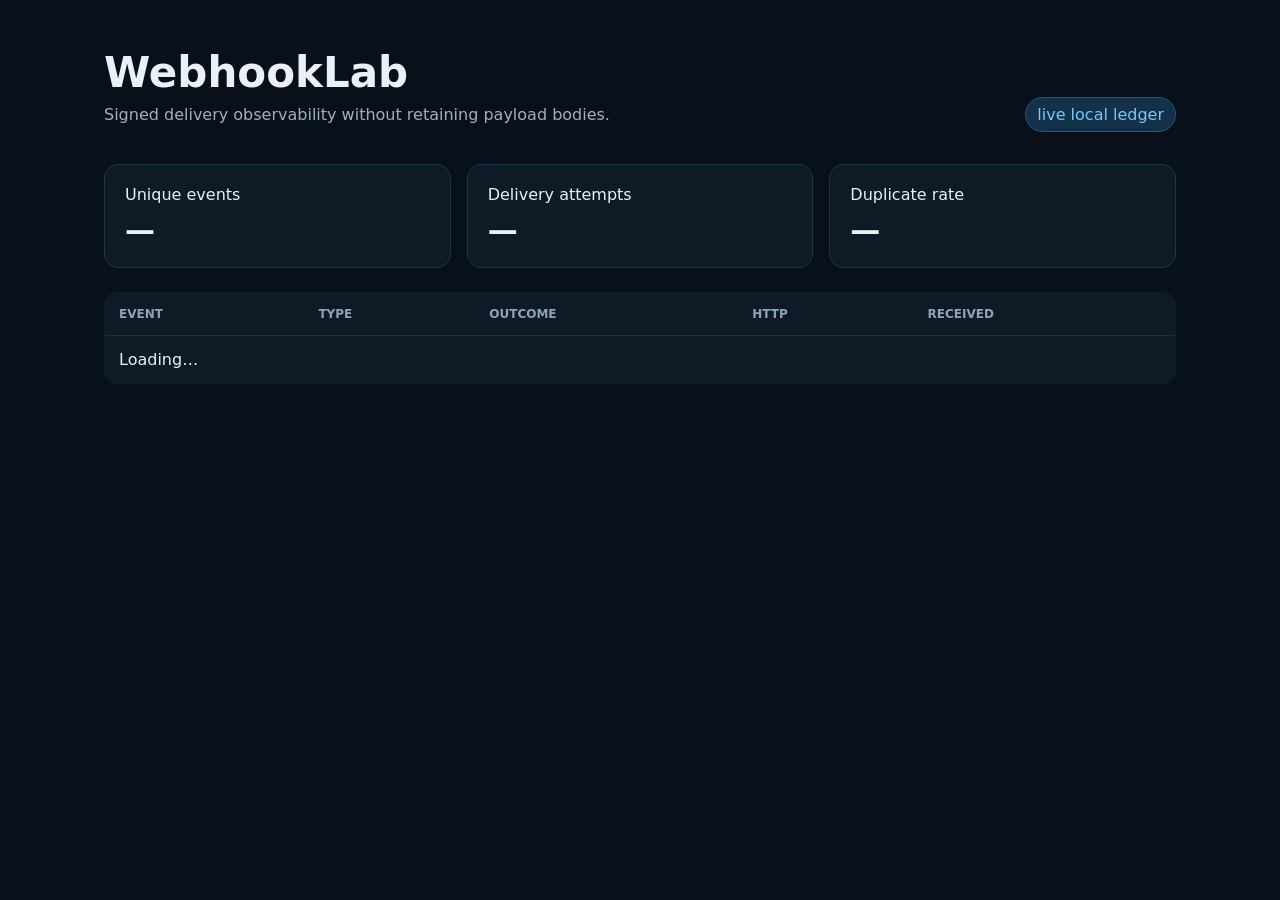
==== app/static/index.html @ af089aa2 "Build production-grade support engineering portfolio project" ====
<!doctype html>
<html lang="en"><head><meta charset="utf-8"><meta name="viewport" content="width=device-width,initial-scale=1"><title>WebhookLab — Delivery ledger</title><style>
:root{color-scheme:dark;font-family:Inter,ui-sans-serif,system-ui,sans-serif;background:#08111a;color:#e9f0f7}*{box-sizing:border-box}body{margin:0}.wrap{max-width:1120px;margin:auto;padding:48px 24px}header{display:flex;justify-content:space-between;align-items:end;gap:20px;margin-bottom:32px}h1{font-size:42px;margin:0}p{color:#9fb0c1;margin:8px 0}.badge{padding:7px 11px;background:#133149;color:#74c7ff;border:1px solid #24557a;border-radius:999px}.stats{display:grid;grid-template-columns:repeat(3,1fr);gap:16px;margin-bottom:24px}.card{background:#0e1b27;border:1px solid #203345;border-radius:14px;padding:20px}.value{font-size:30px;font-weight:700;margin-top:8px}table{width:100%;border-collapse:collapse;background:#0e1b27;border:1px solid #203345;border-radius:14px;overflow:hidden}th,td{text-align:left;padding:14px;border-bottom:1px solid #203345}th{color:#8fa3b7;font-size:12px;text-transform:uppercase}code{font-size:12px}.processed{color:#7ee2a8}.duplicate{color:#f6c177}.id_collision{color:#ff8e8e}@media(max-width:720px){header{display:block}.stats{grid-template-columns:1fr}table{font-size:12px}.hide-mobile{display:none}}</style></head><body><main class="wrap">
<header><div><h1>WebhookLab</h1><p>Signed delivery observability without retaining payload bodies.</p></div><span class="badge">live local ledger</span></header>
<section class="stats"><div class="card">Unique events<div class="value" id="events">—</div></div><div class="card">Delivery attempts<div class="value" id="attempts">—</div></div><div class="card">Duplicate rate<div class="value" id="rate">—</div></div></section>
<table><thead><tr><th>Event</th><th>Type</th><th>Outcome</th><th class="hide-mobile">HTTP</th><th>Received</th></tr></thead><tbody id="rows"><tr><td colspan="5">Loading…</td></tr></tbody></table></main>
<script>const esc=s=>String(s).replace(/[&<>"']/g,c=>({'&':'&amp;','<':'&lt;','>':'&gt;','"':'&quot;',"'":'&#39;'}[c]));async function load(){const [s,d]=await Promise.all([fetch('/api/stats'),fetch('/api/deliveries')]);const stats=await s.json(),data=await d.json();events.textContent=stats.unique_events;attempts.textContent=stats.delivery_attempts;rate.textContent=`${(stats.duplicate_rate*100).toFixed(1)}%`;rows.innerHTML=data.deliveries.length?data.deliveries.map(x=>`<tr><td><code>${esc(x.event_id)}</code></td><td>${esc(x.event_type)}</td><td class="${esc(x.outcome)}">${esc(x.outcome)}</td><td class="hide-mobile">${x.http_status}</td><td>${new Date(x.received_at).toLocaleString()}</td></tr>`).join(''):'<tr><td colspan="5">No deliveries yet. Use the CLI to send one.</td></tr>'}load();setInterval(load,3000)</script></body></html>
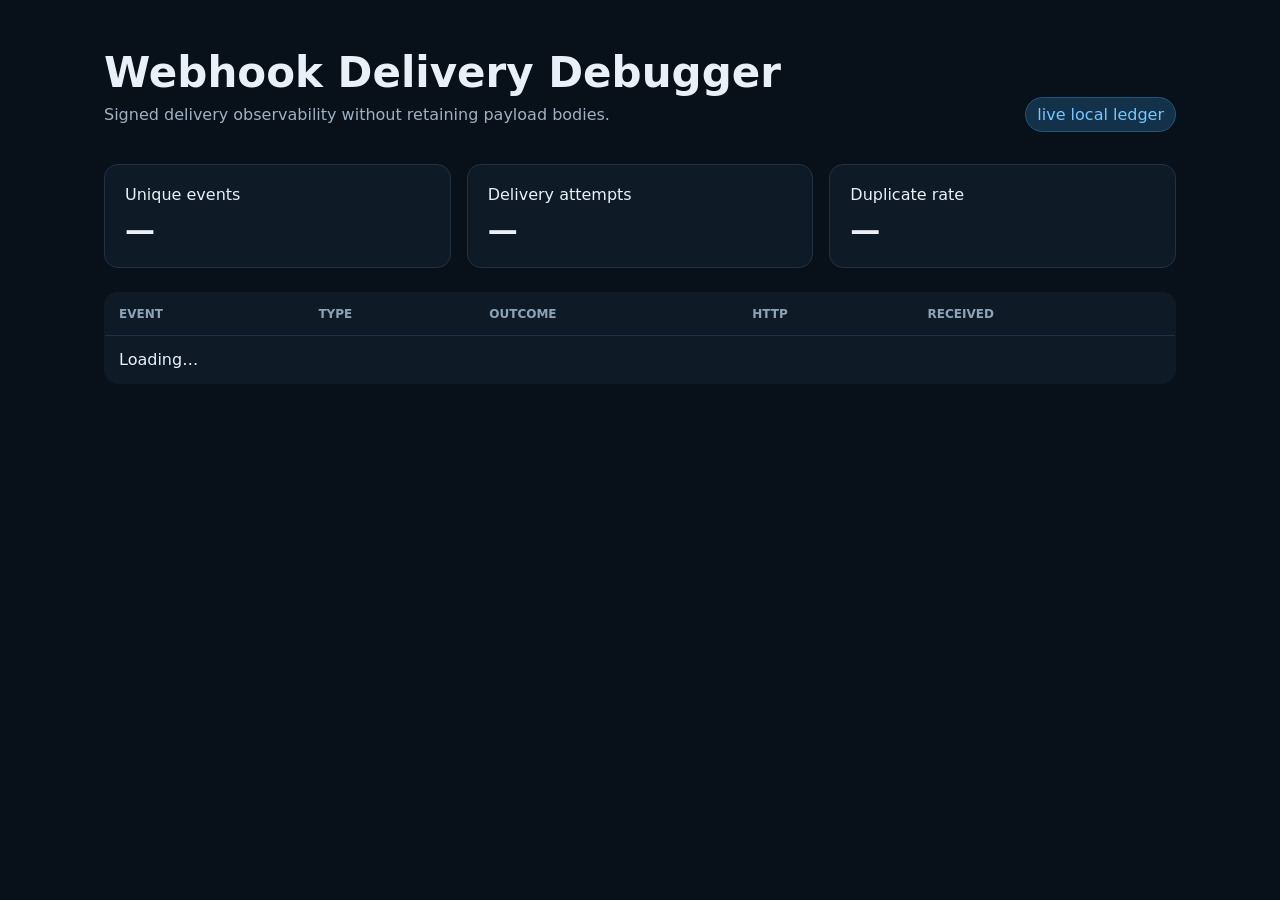
==== commit ee5e98b2: "docs: rebuild project story and live walkthrough" ====
--- a/app/static/index.html
+++ b/app/static/index.html
@@ -1,7 +1,7 @@
 <!doctype html>
-<html lang="en"><head><meta charset="utf-8"><meta name="viewport" content="width=device-width,initial-scale=1"><title>WebhookLab — Delivery ledger</title><style>
+<html lang="en"><head><meta charset="utf-8"><meta name="viewport" content="width=device-width,initial-scale=1"><title>Webhook Delivery Debugger — Delivery ledger</title><style>
 :root{color-scheme:dark;font-family:Inter,ui-sans-serif,system-ui,sans-serif;background:#08111a;color:#e9f0f7}*{box-sizing:border-box}body{margin:0}.wrap{max-width:1120px;margin:auto;padding:48px 24px}header{display:flex;justify-content:space-between;align-items:end;gap:20px;margin-bottom:32px}h1{font-size:42px;margin:0}p{color:#9fb0c1;margin:8px 0}.badge{padding:7px 11px;background:#133149;color:#74c7ff;border:1px solid #24557a;border-radius:999px}.stats{display:grid;grid-template-columns:repeat(3,1fr);gap:16px;margin-bottom:24px}.card{background:#0e1b27;border:1px solid #203345;border-radius:14px;padding:20px}.value{font-size:30px;font-weight:700;margin-top:8px}table{width:100%;border-collapse:collapse;background:#0e1b27;border:1px solid #203345;border-radius:14px;overflow:hidden}th,td{text-align:left;padding:14px;border-bottom:1px solid #203345}th{color:#8fa3b7;font-size:12px;text-transform:uppercase}code{font-size:12px}.processed{color:#7ee2a8}.duplicate{color:#f6c177}.id_collision{color:#ff8e8e}@media(max-width:720px){header{display:block}.stats{grid-template-columns:1fr}table{font-size:12px}.hide-mobile{display:none}}</style></head><body><main class="wrap">
-<header><div><h1>WebhookLab</h1><p>Signed delivery observability without retaining payload bodies.</p></div><span class="badge">live local ledger</span></header>
+<header><div><h1>Webhook Delivery Debugger</h1><p>Signed delivery observability without retaining payload bodies.</p></div><span class="badge">live local ledger</span></header>
 <section class="stats"><div class="card">Unique events<div class="value" id="events">—</div></div><div class="card">Delivery attempts<div class="value" id="attempts">—</div></div><div class="card">Duplicate rate<div class="value" id="rate">—</div></div></section>
 <table><thead><tr><th>Event</th><th>Type</th><th>Outcome</th><th class="hide-mobile">HTTP</th><th>Received</th></tr></thead><tbody id="rows"><tr><td colspan="5">Loading…</td></tr></tbody></table></main>
 <script>const esc=s=>String(s).replace(/[&<>"']/g,c=>({'&':'&amp;','<':'&lt;','>':'&gt;','"':'&quot;',"'":'&#39;'}[c]));async function load(){const [s,d]=await Promise.all([fetch('/api/stats'),fetch('/api/deliveries')]);const stats=await s.json(),data=await d.json();events.textContent=stats.unique_events;attempts.textContent=stats.delivery_attempts;rate.textContent=`${(stats.duplicate_rate*100).toFixed(1)}%`;rows.innerHTML=data.deliveries.length?data.deliveries.map(x=>`<tr><td><code>${esc(x.event_id)}</code></td><td>${esc(x.event_type)}</td><td class="${esc(x.outcome)}">${esc(x.outcome)}</td><td class="hide-mobile">${x.http_status}</td><td>${new Date(x.received_at).toLocaleString()}</td></tr>`).join(''):'<tr><td colspan="5">No deliveries yet. Use the CLI to send one.</td></tr>'}load();setInterval(load,3000)</script></body></html>
